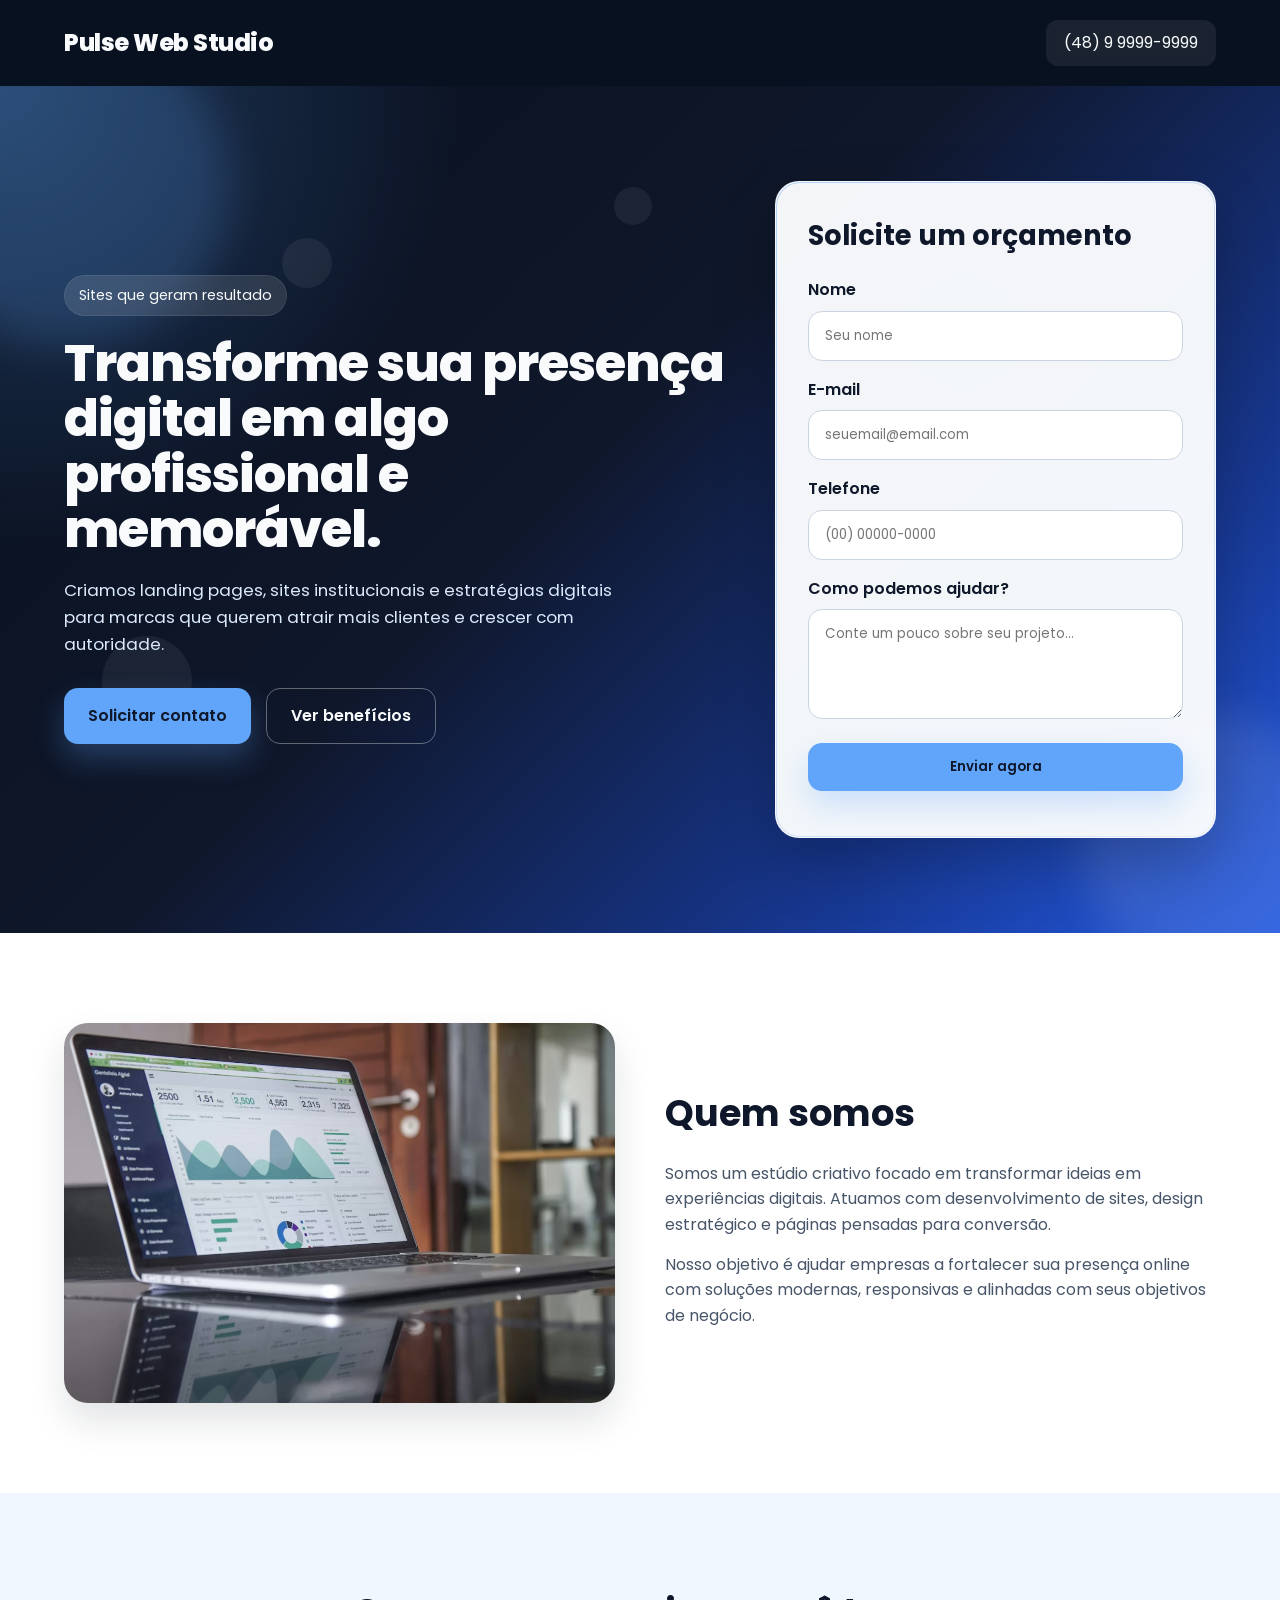
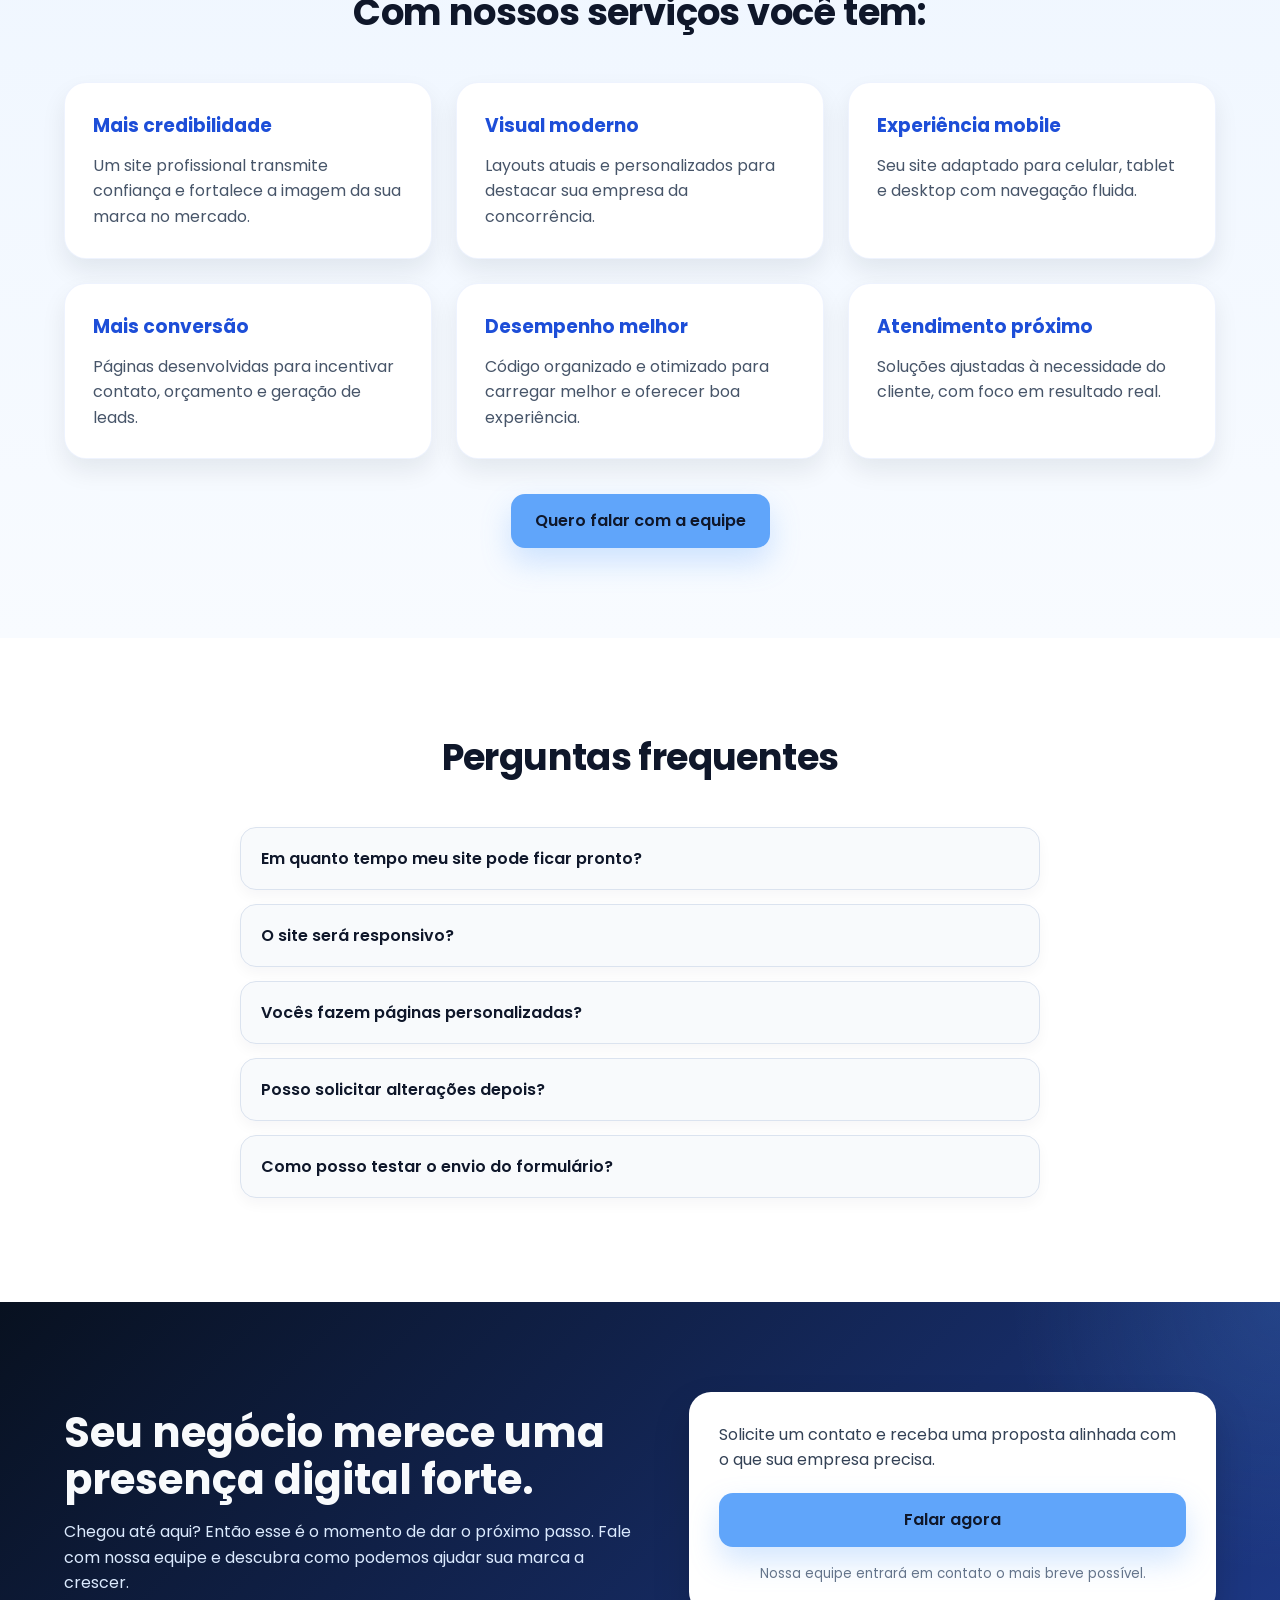
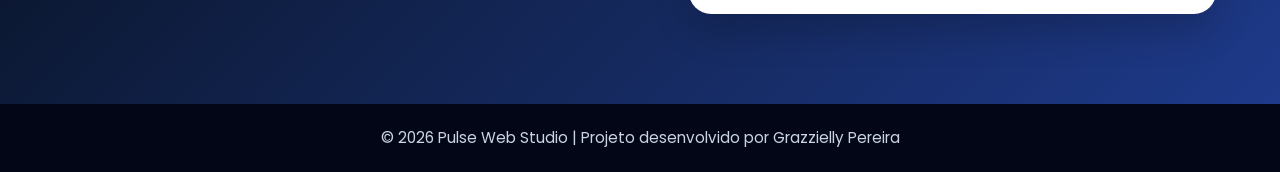
==== public/index.html @ 973e949c "feat: finaliza teste Ellos Design" ====
<!DOCTYPE html>
<html lang="pt-BR">
<head>
  <meta charset="UTF-8" />
  <meta name="viewport" content="width=device-width, initial-scale=1.0" />
  <title>Pulse Web Studio</title>
  <link href="https://fonts.googleapis.com/css2?family=Poppins:wght@300;400;500;600;700;800&display=swap" rel="stylesheet">
  <link rel="stylesheet" href="assets/css/style.css" />
  <link rel="icon" href="assets/img/favicon.png" type="image/png">
</head>
<body>

  <header class="topbar">
    <div class="container topbar-content">
      <div class="logo">Pulse Web Studio</div>
      <a href="tel:+5548999999999" class="top-contact">(48) 9 9999-9999</a>
    </div>
  </header>

  <section class="hero">
    <div class="hero-bg-shape">
    <span></span>
    <span></span>
    <span></span>
    <span></span>
    <span></span>
  </div>
  
    <div class="container hero-grid">
      <div class="hero-text">
        <span class="tag">Sites que geram resultado</span>
        <h1>Transforme sua presença digital em algo profissional e memorável.</h1>
        <p>
          Criamos landing pages, sites institucionais e estratégias digitais
          para marcas que querem atrair mais clientes e crescer com autoridade.
        </p>

        <div class="hero-buttons">
          <a href="#formulario" class="btn btn-primary">Solicitar contato</a>
          <a href="#beneficios" class="btn btn-secondary">Ver benefícios</a>
        </div>
      </div>

      <div class="form-card" id="formulario">
        <h2>Solicite um orçamento</h2>
        <form id="leadForm">
          <div class="input-group">
            <label for="nome">Nome</label>
            <input type="text" id="nome" name="nome" placeholder="Seu nome" required>
          </div>

          <div class="input-group">
            <label for="email">E-mail</label>
            <input type="email" id="email" name="email" placeholder="seuemail@email.com" required>
          </div>

          <div class="input-group">
            <label for="telefone">Telefone</label>
            <input type="text" id="telefone" name="telefone" placeholder="(00) 00000-0000" required>
          </div>

          <div class="input-group">
            <label for="mensagem">Como podemos ajudar?</label>
            <textarea id="mensagem" name="mensagem" rows="4" placeholder="Conte um pouco sobre seu projeto..." required></textarea>
          </div>

          <button type="submit" class="btn btn-primary btn-full" id="submitButton">
            Enviar agora
          </button>
          <p id="formMessage" class="form-message"></p>
        </form>
      </div>
    </div>
  </section>

  <section class="about">
    <div class="container about-grid">
      <div class="about-image">
        <img src="assets/img/hero.jpg" alt="Equipe trabalhando em estratégia digital">
      </div>

      <div class="about-text">
        <h2>Quem somos</h2>
        <p>
          Somos um estúdio criativo focado em transformar ideias em experiências digitais.
          Atuamos com desenvolvimento de sites, design estratégico e páginas pensadas para conversão.
        </p>
        <p>
          Nosso objetivo é ajudar empresas a fortalecer sua presença online com soluções modernas,
          responsivas e alinhadas com seus objetivos de negócio.
        </p>
      </div>
    </div>
  </section>

  <section class="benefits" id="beneficios">
    <div class="container">
      <h2 class="section-title">Com nossos serviços você tem:</h2>

      <div class="benefits-grid">
        <article class="benefit-card">
          <h3>Mais credibilidade</h3>
          <p>Um site profissional transmite confiança e fortalece a imagem da sua marca no mercado.</p>
        </article>

        <article class="benefit-card">
          <h3>Visual moderno</h3>
          <p>Layouts atuais e personalizados para destacar sua empresa da concorrência.</p>
        </article>

        <article class="benefit-card">
          <h3>Experiência mobile</h3>
          <p>Seu site adaptado para celular, tablet e desktop com navegação fluida.</p>
        </article>

        <article class="benefit-card">
          <h3>Mais conversão</h3>
          <p>Páginas desenvolvidas para incentivar contato, orçamento e geração de leads.</p>
        </article>

        <article class="benefit-card">
          <h3>Desempenho melhor</h3>
          <p>Código organizado e otimizado para carregar melhor e oferecer boa experiência.</p>
        </article>

        <article class="benefit-card">
          <h3>Atendimento próximo</h3>
          <p>Soluções ajustadas à necessidade do cliente, com foco em resultado real.</p>
        </article>
      </div>

      <div class="center-button">
        <a href="#formulario" class="btn btn-primary">Quero falar com a equipe</a>
      </div>
    </div>
  </section>

  <section class="faq">
    <div class="container">
      <h2 class="section-title">Perguntas frequentes</h2>

      <div class="faq-list">
        <div class="faq-item">
          <button class="faq-question">Em quanto tempo meu site pode ficar pronto?</button>
          <div class="faq-answer">
            <p>O prazo varia conforme a complexidade do projeto, mas landing pages costumam ter desenvolvimento mais rápido.</p>
          </div>
        </div>

        <div class="faq-item">
          <button class="faq-question">O site será responsivo?</button>
          <div class="faq-answer">
            <p>Sim. O projeto é pensado para funcionar bem em celulares, tablets e computadores.</p>
          </div>
        </div>

        <div class="faq-item">
          <button class="faq-question">Vocês fazem páginas personalizadas?</button>
          <div class="faq-answer">
            <p>Sim. O visual e a estrutura podem ser adaptados de acordo com a necessidade do negócio.</p>
          </div>
        </div>

        <div class="faq-item">
          <button class="faq-question">Posso solicitar alterações depois?</button>
          <div class="faq-answer">
            <p>Sim. Ajustes e melhorias podem ser realizados conforme o alinhamento do projeto.</p>
          </div>
        </div>

        <div class="faq-item">
          <button class="faq-question">Como posso testar o envio do formulário?</button>
          <div class="faq-answer">
            <p>Para testar o envio completo com armazenamento em banco de dados, execute o projeto localmente utilizando XAMPP conforme instruções no README.</p>
          </div>
        </div>
      </div>
    </div>
  </section>

  <section class="cta-final">
    <div class="container cta-grid">
      <div class="cta-text">
        <h2>Seu negócio merece uma presença digital forte.</h2>
        <p>
          Chegou até aqui? Então esse é o momento de dar o próximo passo.
          Fale com nossa equipe e descubra como podemos ajudar sua marca a crescer.
        </p>
      </div>

      <div class="cta-box">
        <p>
          Solicite um contato e receba uma proposta alinhada com o que sua empresa precisa.
        </p>
        <a href="#formulario" class="btn btn-primary btn-full">Falar agora</a>
        <small>Nossa equipe entrará em contato o mais breve possível.</small>
      </div>
    </div>
  </section>

  <footer class="footer">
    <div class="container">
      <p>© 2026 Pulse Web Studio | Projeto desenvolvido por Grazzielly Pereira</p>
    </div>
  </footer>

  <script src="assets/js/script.js"></script>
</body>
</html>
---- public/assets/css/style.css ----
* {
  margin: 0;
  padding: 0;
  box-sizing: border-box;
}

html {
  scroll-behavior: smooth;
}

body {
  font-family: 'Poppins', sans-serif;
  background: #f8fafc;
  color: #0f172a;
  line-height: 1.6;
  overflow-x: hidden;
}

img {
  max-width: 100%;
  display: block;
}

a {
  text-decoration: none;
}

button,
input,
textarea {
  font-family: inherit;
}

.container {
  width: 90%;
  max-width: 1200px;
  margin: 0 auto;
}

/* TOPO */
.topbar {
  background: #081120;
  padding: 20px 0;
  position: relative;
  z-index: 10;
}

.topbar-content {
  display: flex;
  justify-content: space-between;
  align-items: center;
  gap: 20px;
}

.logo {
  color: #f8fafc;
  font-size: 1.5rem;
  font-weight: 800;
  letter-spacing: -0.5px;
}

.top-contact {
  color: #f8fafc;
  background: rgba(255, 255, 255, 0.08);
  padding: 10px 18px;
  border-radius: 12px;
  transition: 0.3s ease;
  backdrop-filter: blur(6px);
}

.top-contact:hover {
  background: rgba(255, 255, 255, 0.16);
  transform: translateY(-2px);
}

/* HERO */
.hero {
  position: relative;
  overflow: hidden;
  color: #f8fafc;
  padding: 95px 0;
  background:
    radial-gradient(circle at top left, rgba(96, 165, 250, 0.28), transparent 30%),
    radial-gradient(circle at bottom right, rgba(59, 130, 246, 0.20), transparent 28%),
    linear-gradient(135deg, #081120 0%, #0f172a 45%, #1d4ed8 100%);
}

/* CAMADAS ANIMADAS DE FUNDO */
.hero::before,
.hero::after {
  content: "";
  position: absolute;
  border-radius: 50%;
  filter: blur(20px);
  z-index: 0;
}

.hero::before {
  width: 320px;
  height: 320px;
  top: -60px;
  left: -90px;
  background: rgba(96, 165, 250, 0.18);
  animation: floatBlob1 8s ease-in-out infinite;
}

.hero::after {
  width: 260px;
  height: 260px;
  right: -60px;
  bottom: -40px;
  background: rgba(255, 255, 255, 0.10);
  animation: floatBlob2 10s ease-in-out infinite;
}

.hero-bg-shape {
  position: absolute;
  inset: 0;
  pointer-events: none;
  z-index: 0;
}

.hero-bg-shape span {
  position: absolute;
  display: block;
  border-radius: 50%;
  background: rgba(255, 255, 255, 0.06);
  animation: bubbleMove 16s linear infinite;
}

.hero-bg-shape span:nth-child(1) {
  width: 90px;
  height: 90px;
  left: 8%;
  top: 65%;
  animation-duration: 15s;
}

.hero-bg-shape span:nth-child(2) {
  width: 50px;
  height: 50px;
  left: 22%;
  top: 18%;
  animation-duration: 12s;
}

.hero-bg-shape span:nth-child(3) {
  width: 120px;
  height: 120px;
  right: 20%;
  top: 22%;
  animation-duration: 18s;
}

.hero-bg-shape span:nth-child(4) {
  width: 70px;
  height: 70px;
  right: 10%;
  top: 60%;
  animation-duration: 14s;
}

.hero-bg-shape span:nth-child(5) {
  width: 38px;
  height: 38px;
  left: 48%;
  top: 12%;
  animation-duration: 10s;
}

.hero-grid {
  position: relative;
  z-index: 2;
  display: grid;
  grid-template-columns: 1.2fr 0.8fr;
  gap: 50px;
  align-items: center;
}

.tag {
  display: inline-block;
  background: rgba(255, 255, 255, 0.12);
  border: 1px solid rgba(255, 255, 255, 0.08);
  padding: 8px 14px;
  border-radius: 999px;
  font-size: 0.9rem;
  margin-bottom: 20px;
  backdrop-filter: blur(8px);
}

.hero-text h1 {
  font-size: 3.2rem;
  line-height: 1.08;
  margin-bottom: 20px;
  font-weight: 800;
  letter-spacing: -1px;
}

.hero-text p {
  font-size: 1.05rem;
  color: #dbeafe;
  max-width: 580px;
  margin-bottom: 30px;
}

.hero-buttons {
  display: flex;
  flex-wrap: wrap;
  gap: 15px;
}

/* BOTÕES */
.btn {
  display: inline-flex;
  align-items: center;
  justify-content: center;
  gap: 10px;
  padding: 14px 24px;
  border-radius: 14px;
  font-weight: 600;
  transition: 0.3s ease;
  border: none;
  cursor: pointer;
  text-align: center;
}

.btn-primary {
  background: #60a5fa;
  color: #0f172a;
  box-shadow: 0 14px 30px rgba(96, 165, 250, 0.28);
}

.btn-primary:hover {
  transform: translateY(-3px);
  background: #93c5fd;
}

.btn-secondary {
  background: transparent;
  border: 1px solid rgba(255, 255, 255, 0.35);
  color: #f8fafc;
  backdrop-filter: blur(4px);
}

.btn-secondary:hover {
  background: rgba(255, 255, 255, 0.08);
  transform: translateY(-3px);
}

.btn-full {
  width: 100%;
}

.btn:disabled {
  opacity: 0.8;
  cursor: not-allowed;
  transform: none;
}

.btn-loading::after {
  content: "";
  width: 16px;
  height: 16px;
  border: 2px solid rgba(15, 23, 42, 0.25);
  border-top-color: #0f172a;
  border-radius: 50%;
  animation: spin 0.7s linear infinite;
}

/* FORMULÁRIO */
.form-card {
  background: rgba(248, 250, 252, 0.98);
  color: #0f172a;
  padding: 32px;
  border-radius: 24px;
  box-shadow: 0 24px 60px rgba(0, 0, 0, 0.22);
  border: 1px solid rgba(255, 255, 255, 0.18);
  position: relative;
}

.form-card::before {
  content: "";
  position: absolute;
  inset: 0;
  border-radius: 24px;
  padding: 1px;
  background: linear-gradient(135deg, rgba(96, 165, 250, 0.45), rgba(37, 99, 235, 0.08));
  -webkit-mask: linear-gradient(#fff 0 0) content-box, linear-gradient(#fff 0 0);
  -webkit-mask-composite: xor;
          mask-composite: exclude;
  pointer-events: none;
}

.form-card h2 {
  margin-bottom: 20px;
  font-size: 1.7rem;
}

.input-group {
  margin-bottom: 16px;
}

.input-group label {
  display: block;
  font-weight: 600;
  margin-bottom: 8px;
  color: #0f172a;
}

.input-group input,
.input-group textarea {
  width: 100%;
  padding: 14px 16px;
  border: 1px solid #cbd5e1;
  border-radius: 14px;
  outline: none;
  transition: 0.3s ease;
  background: #ffffff;
}

.input-group input:focus,
.input-group textarea:focus {
  border-color: #2563eb;
  box-shadow: 0 0 0 4px rgba(37, 99, 235, 0.12);
}

.form-message {
  margin-top: 14px;
  font-size: 0.95rem;
  font-weight: 600;
}

/* ABOUT */
.about {
  padding: 90px 0;
  background: #ffffff;
}

.about-grid {
  display: grid;
  grid-template-columns: 1fr 1fr;
  gap: 50px;
  align-items: center;
}

.about-image img {
  width: 100%;
  height: 380px;
  object-fit: cover;
  border-radius: 24px;
  box-shadow: 0 18px 36px rgba(15, 23, 42, 0.12);
}

.about-text h2 {
  font-size: 2.3rem;
  margin-bottom: 18px;
}

.about-text p {
  color: #475569;
  margin-bottom: 14px;
}

/* BENEFITS */
.benefits {
  padding: 90px 0;
  background: linear-gradient(180deg, #eff6ff 0%, #f8fbff 100%);
}

.section-title {
  text-align: center;
  font-size: 2.3rem;
  margin-bottom: 40px;
  letter-spacing: -0.6px;
}

.benefits-grid {
  display: grid;
  grid-template-columns: repeat(3, 1fr);
  gap: 24px;
}

.benefit-card {
  background: #ffffff;
  padding: 28px;
  border-radius: 22px;
  box-shadow: 0 12px 25px rgba(15, 23, 42, 0.08);
  transition: transform 0.3s ease, box-shadow 0.3s ease;
  border: 1px solid rgba(37, 99, 235, 0.08);
}

.benefit-card:hover {
  transform: translateY(-8px);
  box-shadow: 0 22px 42px rgba(15, 23, 42, 0.14);
}

.benefit-icon {
  width: 58px;
  height: 58px;
  border-radius: 50%;
  background: linear-gradient(135deg, #dbeafe, #bfdbfe);
  display: flex;
  align-items: center;
  justify-content: center;
  font-size: 1.5rem;
  margin-bottom: 18px;
  box-shadow: 0 10px 20px rgba(96, 165, 250, 0.18);
}

.benefit-card h3 {
  margin-bottom: 12px;
  color: #1d4ed8;
}

.benefit-card p {
  color: #475569;
}

.center-button {
  margin-top: 35px;
  text-align: center;
}

/* FAQ */
.faq {
  padding: 90px 0;
  background: #ffffff;
}

.faq-list {
  max-width: 800px;
  margin: 0 auto;
}

.faq-item {
  border: 1px solid #dbe3ef;
  border-radius: 16px;
  margin-bottom: 14px;
  overflow: hidden;
  background: #f8fafc;
  box-shadow: 0 6px 14px rgba(15, 23, 42, 0.04);
}

.faq-question {
  width: 100%;
  border: none;
  background: none;
  padding: 18px 20px;
  text-align: left;
  font-size: 1rem;
  font-weight: 600;
  cursor: pointer;
  color: #0f172a;
}

.faq-answer {
  max-height: 0;
  overflow: hidden;
  transition: max-height 0.35s ease;
  padding: 0 20px;
}

.faq-answer p {
  padding-bottom: 18px;
  color: #475569;
}

/* CTA FINAL */
.cta-final {
  padding: 90px 0;
  background:
    radial-gradient(circle at top right, rgba(96, 165, 250, 0.16), transparent 20%),
    linear-gradient(135deg, #081120, #1e3a8a);
  color: #f8fafc;
}

.cta-grid {
  display: grid;
  grid-template-columns: 1fr 0.9fr;
  gap: 40px;
  align-items: center;
}

.cta-text h2 {
  font-size: 2.6rem;
  line-height: 1.12;
  margin-bottom: 16px;
}

.cta-text p {
  color: #dbeafe;
}

.cta-box {
  background: #ffffff;
  color: #0f172a;
  padding: 30px;
  border-radius: 22px;
  box-shadow: 0 18px 36px rgba(0, 0, 0, 0.18);
}

.cta-box p {
  margin-bottom: 20px;
  color: #334155;
}

.cta-box small {
  display: block;
  margin-top: 16px;
  color: #64748b;
  text-align: center;
}

/* FOOTER */
.footer {
  background: #020617;
  color: #cbd5e1;
  text-align: center;
  padding: 22px 0;
  font-size: 0.95rem;
}

/* ANIMAÇÕES DE ENTRADA */
.hidden {
  opacity: 0;
  transform: translateY(35px);
  transition: opacity 0.7s ease, transform 0.7s ease;
}

.show {
  opacity: 1;
  transform: translateY(0);
}

/* KEYFRAMES */
@keyframes spin {
  to {
    transform: rotate(360deg);
  }
}

@keyframes floatBlob1 {
  0%, 100% {
    transform: translate(0, 0) scale(1);
  }
  50% {
    transform: translate(25px, 20px) scale(1.06);
  }
}

@keyframes floatBlob2 {
  0%, 100% {
    transform: translate(0, 0) scale(1);
  }
  50% {
    transform: translate(-18px, -24px) scale(1.08);
  }
}

@keyframes bubbleMove {
  0% {
    transform: translateY(0px) translateX(0px);
  }
  25% {
    transform: translateY(-12px) translateX(8px);
  }
  50% {
    transform: translateY(-22px) translateX(-6px);
  }
  75% {
    transform: translateY(-10px) translateX(10px);
  }
  100% {
    transform: translateY(0px) translateX(0px);
  }
}

/* RESPONSIVO */
@media (max-width: 992px) {
  .hero-grid,
  .about-grid,
  .cta-grid,
  .benefits-grid {
    grid-template-columns: 1fr;
  }

  .hero-text h1 {
    font-size: 2.5rem;
  }

  .section-title,
  .about-text h2,
  .cta-text h2 {
    font-size: 2rem;
  }

  .hero {
    padding: 80px 0;
  }
}

@media (max-width: 768px) {
  .topbar-content {
    flex-direction: column;
  }

  .hero {
    padding: 65px 0;
  }

  .hero-text h1 {
    font-size: 2rem;
  }

  .hero-text p {
    font-size: 1rem;
  }

  .form-card,
  .benefit-card,
  .cta-box {
    padding: 22px;
  }

  .section-title,
  .about-text h2,
  .cta-text h2 {
    font-size: 1.75rem;
  }

  .about-image img {
    height: 280px;
  }

  .hero-bg-shape span:nth-child(3),
  .hero-bg-shape span:nth-child(4) {
    display: none;
  }
}
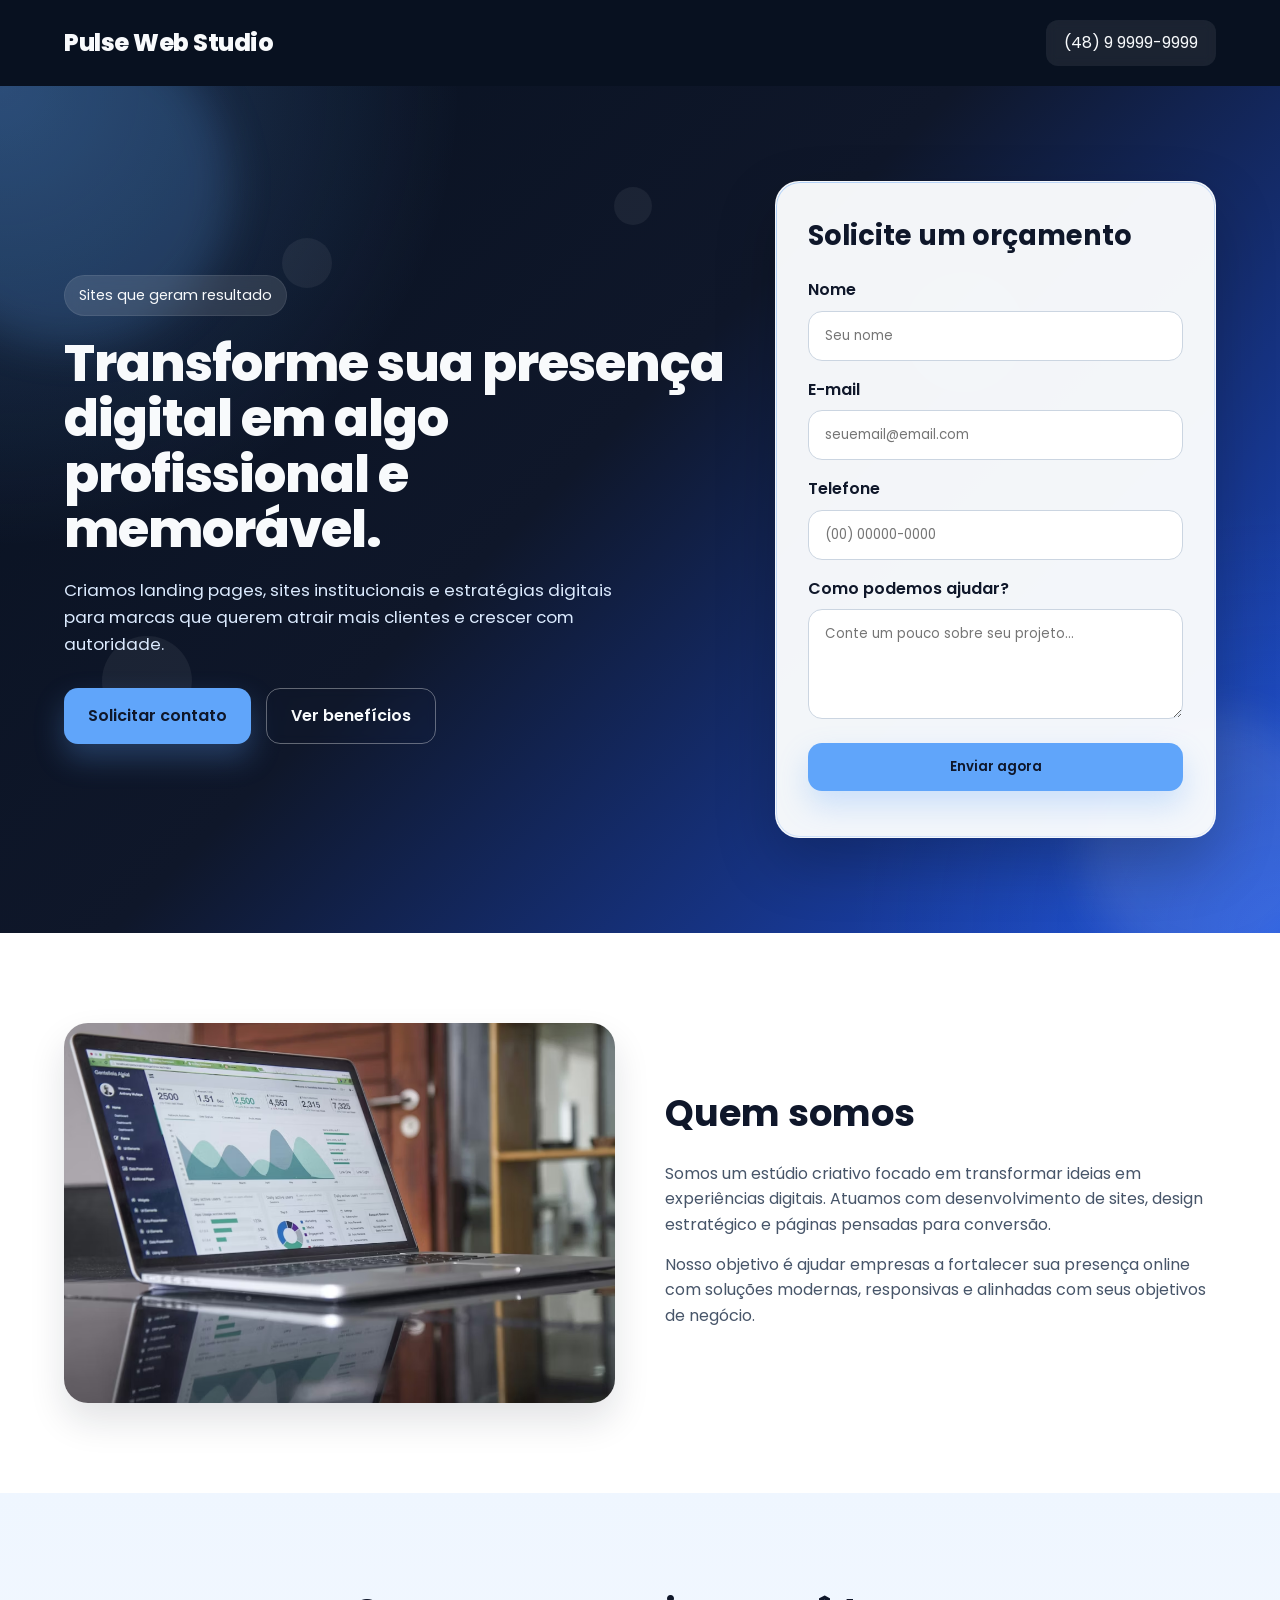
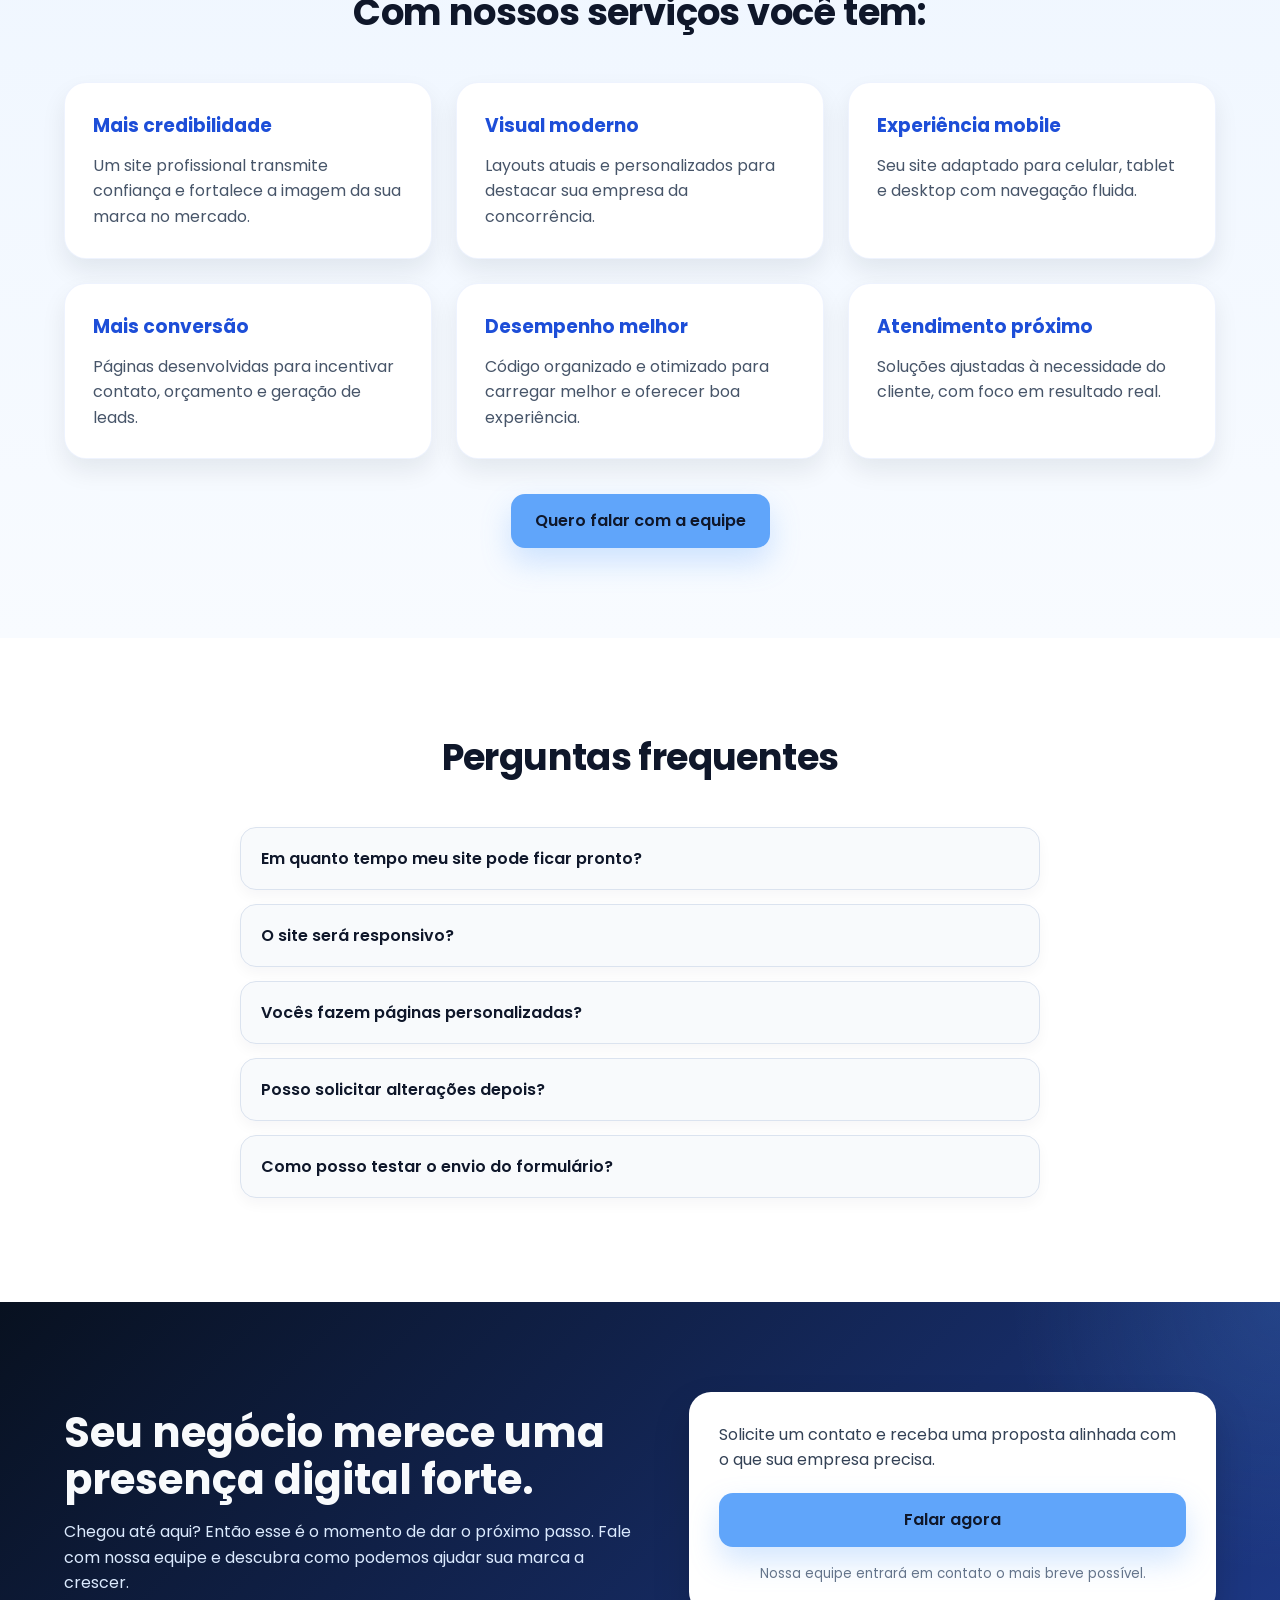
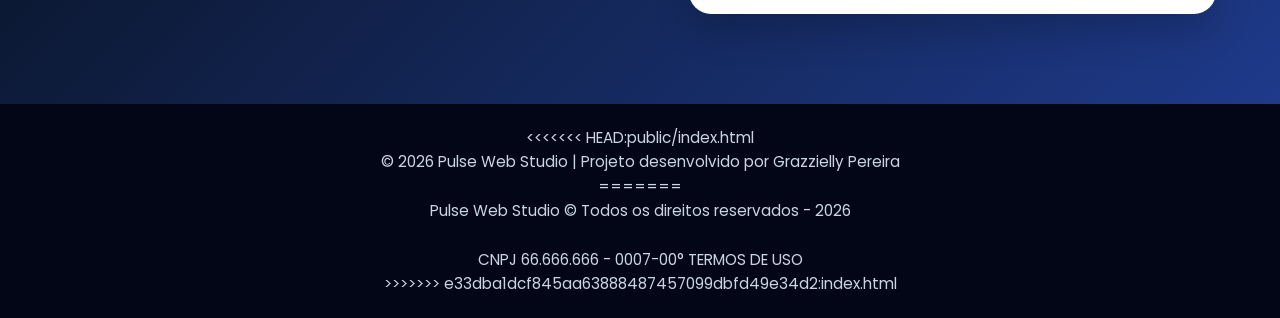
==== commit 3cea4f52: "feat: ajustes finais + README + melhorias UX" ====
--- a/public/index.html
+++ b/public/index.html
@@ -171,7 +171,11 @@
         <div class="faq-item">
           <button class="faq-question">Como posso testar o envio do formulário?</button>
           <div class="faq-answer">
+<<<<<<< HEAD:public/index.html
             <p>Para testar o envio completo com armazenamento em banco de dados, execute o projeto localmente utilizando XAMPP conforme instruções no README.</p>
+=======
+            <p>Sim. Os dados do formulário serão gravados no banco de dados.</p>
+>>>>>>> e33dba1dcf845aa63888487457099dbfd49e34d2:index.html
           </div>
         </div>
       </div>
@@ -200,10 +204,16 @@
 
   <footer class="footer">
     <div class="container">
+<<<<<<< HEAD:public/index.html
       <p>© 2026 Pulse Web Studio | Projeto desenvolvido por Grazzielly Pereira</p>
+=======
+      <p>Pulse Web Studio © Todos os direitos reservados - 2026</p>
+      <br>
+      <p>CNPJ 66.666.666 - 0007-00° TERMOS DE USO</p>
+>>>>>>> e33dba1dcf845aa63888487457099dbfd49e34d2:index.html
     </div>
   </footer>
 
   <script src="assets/js/script.js"></script>
 </body>
-</html>+</html>
